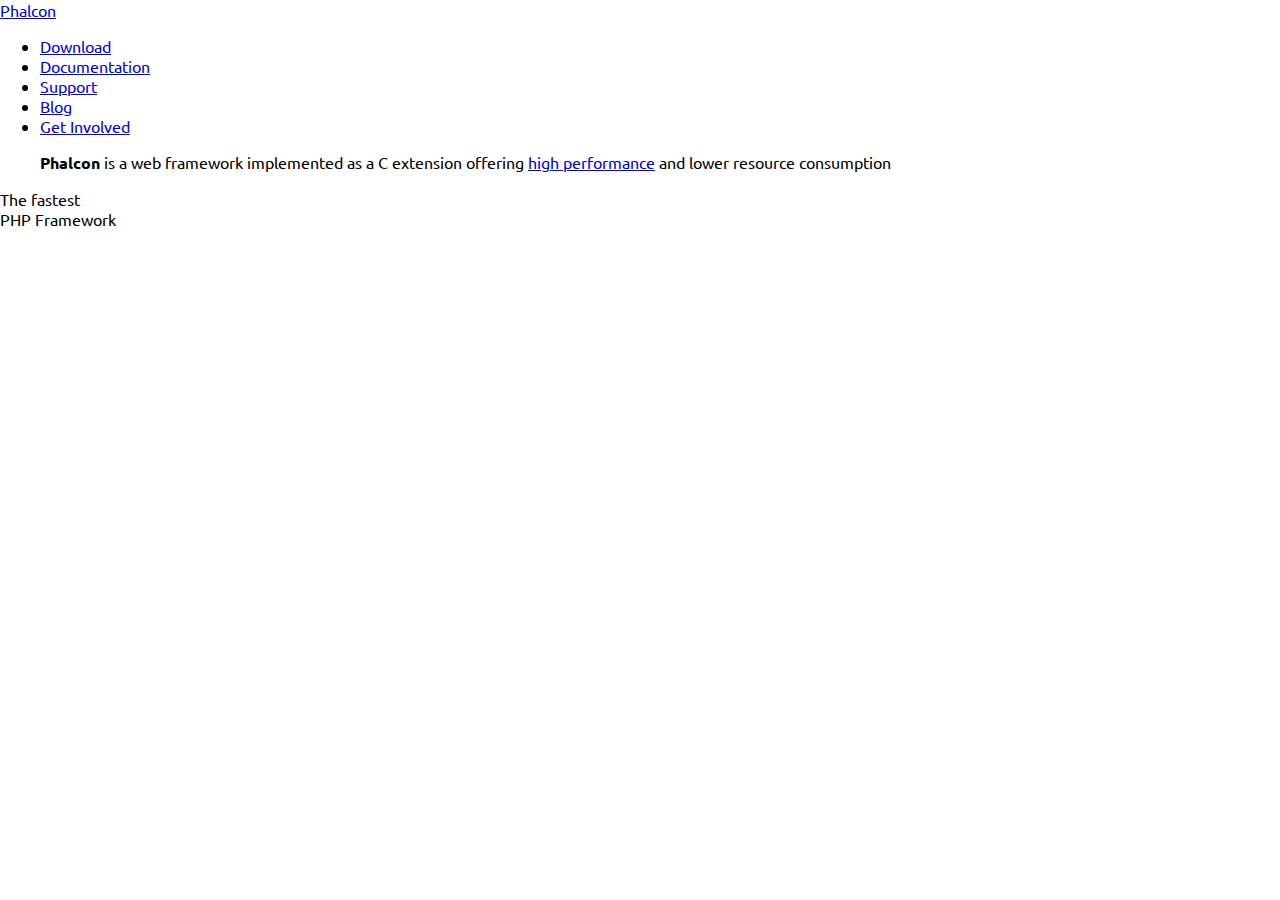
==== html/index.html @ bb8c5176 "структура для верстки" ====
<!DOCTYPE html>
<html lang="ru">
<head>
    <meta charset="utf-8">

    <title></title>

    <link href='http://fonts.googleapis.com/css?family=Ubuntu&amp;subset=latin,cyrillic-ext' rel='stylesheet' type='text/css'>
    <link rel="stylesheet" type="text/css" media="all" href="css/style.css?v=1" />

</head>
<body>

<div class="wrapper">

    <div class="header">
        <a class="logo" href="#">Phalcon</a>
        <div class="header-right">
            <!-- Github widget -->
        </div>
        <ul class="header-nav">

            <li><a class="header-nav-link" href="#">Download</a></li>
            <li><a class="header-nav-link" href="#">Documentation</a></li>
            <li><a class="header-nav-link" href="#">Support</a></li>
            <li><a class="header-nav-link" href="#">Blog</a></li>
            <li><a class="header-nav-link" href="#">Get Involved</a></li>
        </ul>
    </div>


    <blockquote class="header-intro">
        <strong>Phalcon</strong> is a web framework implemented as a C extension offering <a href="#">high performance</a> and lower resource consumption
    </blockquote>

    <div class="main-teaser">

        <div class="main-teaser-title">The fastest<br/>PHP Framework</div>

        <div class="main-teaser-left">

        </div>

        <div class="main-teaser-right">

        </div>

    </div>

</div>

</body>
</html>
---- html/css/style.css ----
body, html {margin: 0; padding:0; height: 100%;}

body {background: #fff; color: #000000; font: 16px/20px Ubuntu, sans-serif; }
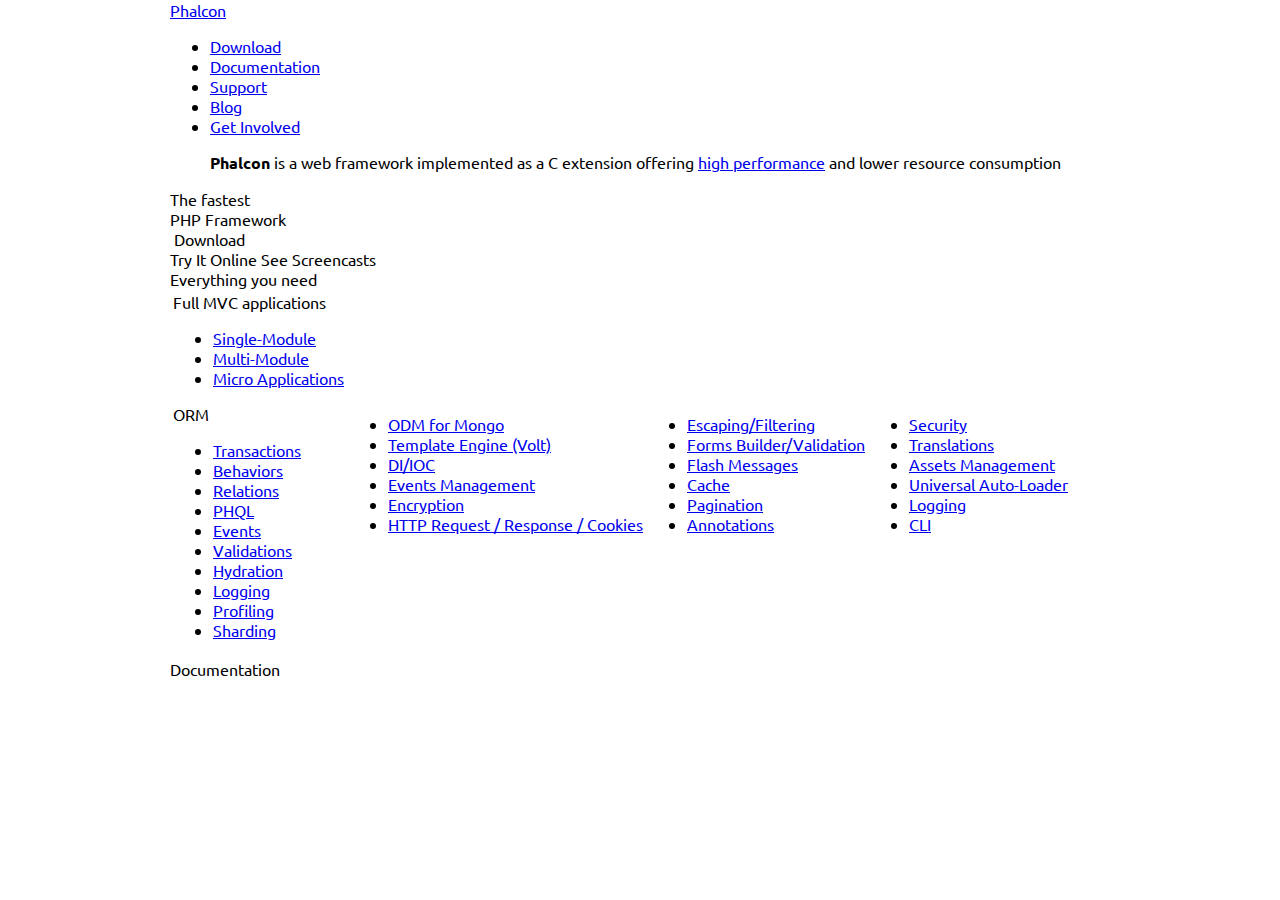
==== commit 6efb3ea9: "начальная разметка для главной" ====
--- a/html/index.html
+++ b/html/index.html
@@ -39,12 +39,84 @@
 
         <div class="main-teaser-left">
 
+            <img src="assets/chart.png" alt="" />
+
+            <span class="button-large">Download</span>
+
         </div>
 
         <div class="main-teaser-right">
-
+            <span class="button-medium">Try It Online</span>
+            <span class="button-medium">See Screencasts</span>
         </div>
 
+    </div>
+
+    <div>
+        <div class="title-huge">Everything you need</div>
+
+        <table class="features-table">
+            <tr>
+                <td>
+                    <div class="h4">Full MVC applications</div>
+                    <ul>
+                        <li><a class="link-black" href="#">Single-Module</a></li>
+                        <li><a class="link-black" href="#">Multi-Module</a></li>
+                        <li><a class="link-black" href="#">Micro Applications</a></li>
+                    </ul>
+                    <div class="h4">ORM</div>
+                    <ul class="two-columns">
+                        <li><a class="link-black" href="#">Transactions</a></li>
+
+                        <li><a class="link-black" href="#">Behaviors</a></li>
+                        <li><a class="link-black" href="#">Relations</a></li>
+                        <li><a class="link-black" href="#">PHQL</a></li>
+                        <li><a class="link-black" href="#">Events</a></li>
+
+                        <li><a class="link-black" href="#">Validations</a></li>
+                        <li><a class="link-black" href="#">Hydration</a></li>
+                        <li><a class="link-black" href="#">Logging</a></li>
+                        <li><a class="link-black" href="#">Profiling</a></li>
+                        <li><a class="link-black" href="#">Sharding</a></li>
+                    </ul>
+                </td>
+                <td>
+                    <ul class="unstyled">
+                        <li><a class="link-black" href="#">ODM for Mongo</a></li>
+                        <li><a class="link-black" href="#">Template Engine (Volt)</a></li>
+                        <li><a class="link-black" href="#">DI/IOC</a></li>
+                        <li><a class="link-black" href="#">Events Management</a></li>
+                        <li><a class="link-black" href="#">Encryption</a></li>
+                        <li><a class="link-black" href="#">HTTP Request / Response / Cookies</a></li>
+                    </ul>
+                </td>
+                <td>
+
+                    <ul class="unstyled">
+                        <li><a class="link-black" href="#">Escaping/Filtering</a></li>
+                        <li><a class="link-black" href="#">Forms Builder/Validation</a></li>
+                        <li><a class="link-black" href="#">Flash Messages</a></li>
+                        <li><a class="link-black" href="#">Cache</a></li>
+                        <li><a class="link-black" href="#">Pagination</a></li>
+                        <li><a class="link-black" href="#">Annotations</a></li>
+                    </ul>
+
+                </td>
+                <td>
+                    <ul class="unstyled">
+                        <li><a class="link-black" href="#">Security</a></li>
+                        <li><a class="link-black" href="#">Translations</a></li>
+                        <li><a class="link-black" href="#">Assets Management</a></li>
+                        <li><a class="link-black" href="#">Universal Auto-Loader</a></li>
+                        <li><a class="link-black" href="#">Logging</a></li>
+                        <li><a class="link-black" href="#">CLI</a></li>
+                    </ul>
+                </td>
+            </tr>
+        </table>
+        <div class="documentation-button-wrap">
+            <span class="button-square black">Documentation</span>
+        </div>
     </div>
 
 </div>
--- a/html/css/style.css
+++ b/html/css/style.css
@@ -5,3 +5,4 @@
 body {background: #fff; color: #000000; font: 16px/20px Ubuntu, sans-serif; }
 
 
+.wrapper {margin: 0 auto; width: 940px; padding: 0 20px;}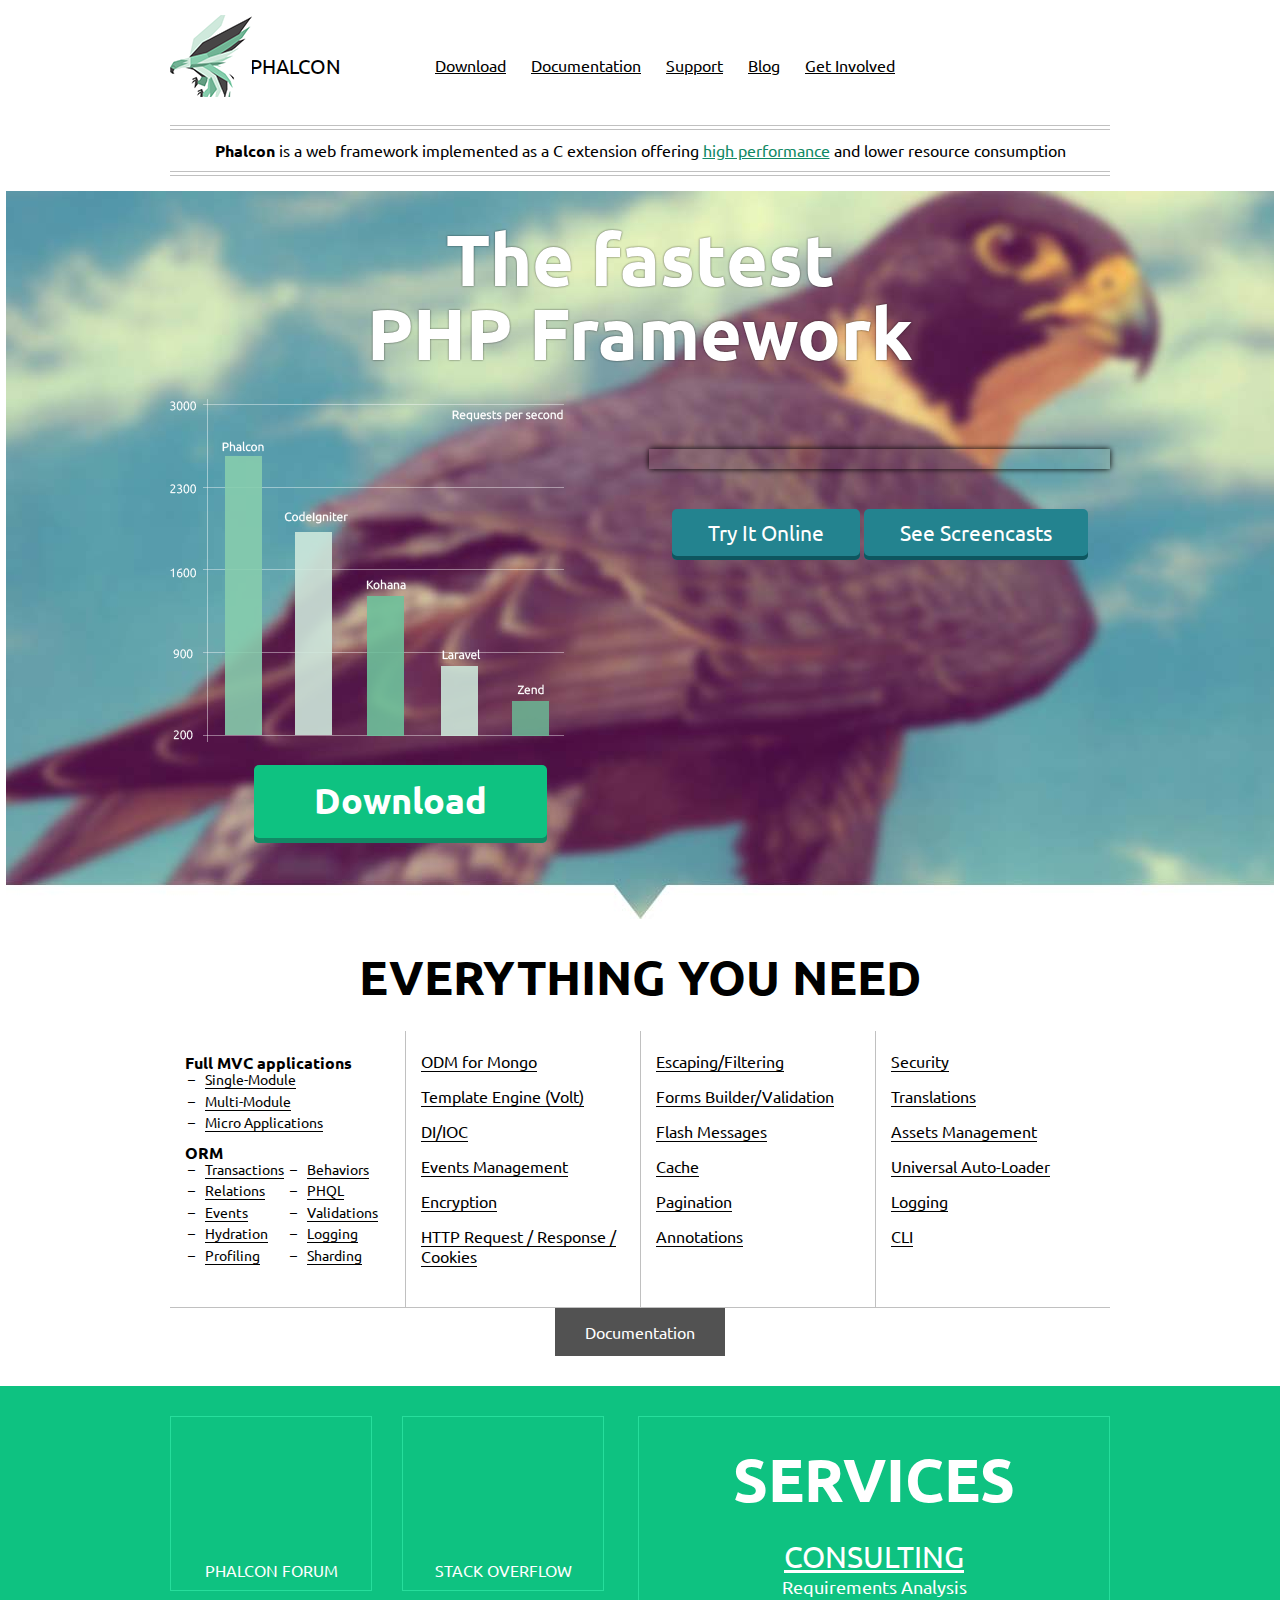
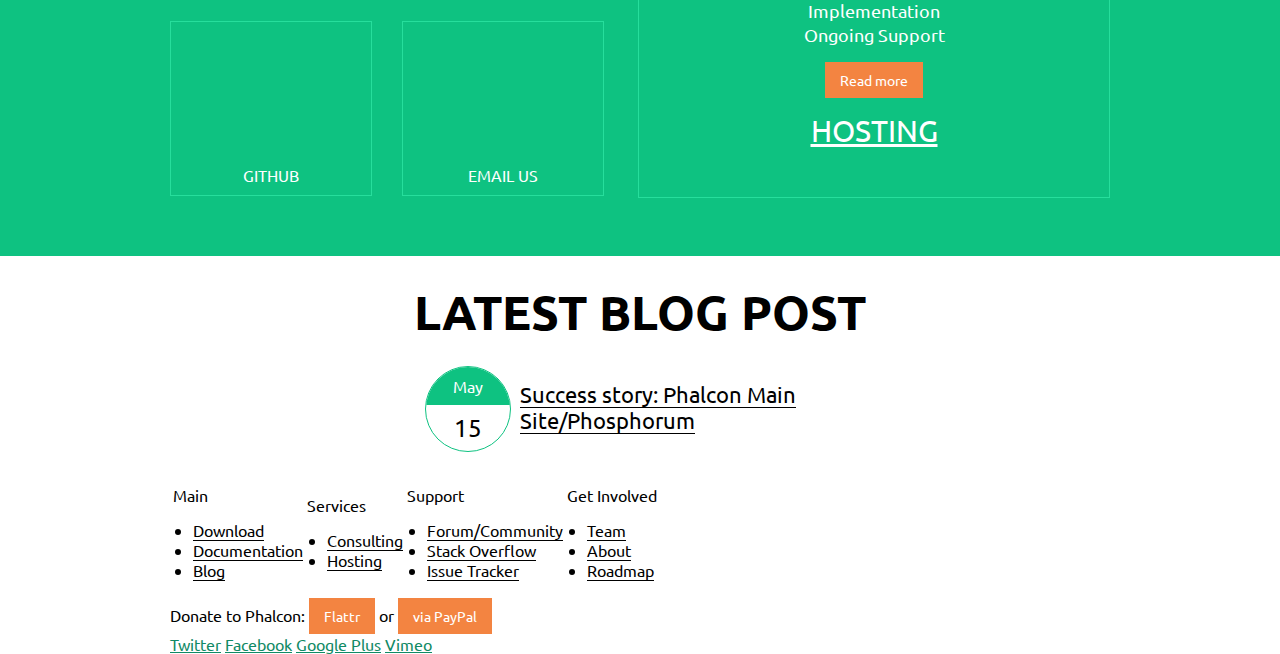
==== commit 9e67ae01: "верстка главной" ====
--- a/html/index.html
+++ b/html/index.html
@@ -13,111 +13,240 @@
 
 <div class="wrapper">
 
-    <div class="header">
-        <a class="logo" href="#">Phalcon</a>
-        <div class="header-right">
-            <!-- Github widget -->
-        </div>
-        <ul class="header-nav">
-
-            <li><a class="header-nav-link" href="#">Download</a></li>
-            <li><a class="header-nav-link" href="#">Documentation</a></li>
-            <li><a class="header-nav-link" href="#">Support</a></li>
-            <li><a class="header-nav-link" href="#">Blog</a></li>
-            <li><a class="header-nav-link" href="#">Get Involved</a></li>
-        </ul>
-    </div>
-
-
-    <blockquote class="header-intro">
-        <strong>Phalcon</strong> is a web framework implemented as a C extension offering <a href="#">high performance</a> and lower resource consumption
-    </blockquote>
+    <div class="size-wrap">
+
+        <div class="header">
+            <a class="header-logo" href="#">Phalcon</a>
+            <div class="header-right">
+                <iframe src="http://ghbtns.com/github-btn.html?user=phalcon&amp;repo=cphalcon&amp;type=watch&amp;count=true&amp;size=large"
+                        allowtransparency="true" frameborder="0" scrolling="0" width="130px" height="30px"></iframe>
+            </div>
+            <ul class="header-nav">
+
+                <li><a class="header-nav-link" href="#">Download</a></li>
+                <li><a class="header-nav-link" href="#">Documentation</a></li>
+                <li><a class="header-nav-link" href="#">Support</a></li>
+                <li><a class="header-nav-link" href="#">Blog</a></li>
+                <li><a class="header-nav-link" href="#">Get Involved</a></li>
+            </ul>
+        </div>
+
+
+        <blockquote class="header-intro">
+            <strong>Phalcon</strong> is a web framework implemented as a C extension offering <a href="#">high performance</a> and lower resource consumption
+        </blockquote>
+
+    </div>
 
     <div class="main-teaser">
 
-        <div class="main-teaser-title">The fastest<br/>PHP Framework</div>
-
-        <div class="main-teaser-left">
-
-            <img src="assets/chart.png" alt="" />
-
-            <span class="button-large">Download</span>
-
-        </div>
-
-        <div class="main-teaser-right">
-            <span class="button-medium">Try It Online</span>
-            <span class="button-medium">See Screencasts</span>
-        </div>
-
-    </div>
-
-    <div>
-        <div class="title-huge">Everything you need</div>
-
-        <table class="features-table">
+        <div class="size-wrap clear-fix">
+
+            <div class="main-teaser-title">The fastest<br/>PHP Framework</div>
+
+            <div class="main-teaser-left">
+
+                <div class="teser-chart-wrap">
+                    <img src="assets/chart.png" alt="" />
+                </div>
+
+                <span class="button-large">Download</span>
+
+            </div>
+
+            <div class="main-teaser-right">
+
+                <div class="teaser-video-wrap">
+                    <img src="assets/video.png" alt=""/>
+                </div>
+                <span class="button-medium">Try It Online</span>
+                <span class="button-medium">See Screencasts</span>
+            </div>
+
+        </div>
+
+    </div>
+
+    <div class="size-wrap">
+        <div class="features-wrap">
+
+            <div class="title-huge">Everything you need</div>
+
+            <table class="features-table">
+                <tr>
+                    <td>
+                        <div class="h4">Full MVC applications</div>
+                        <ul class="dash-list small">
+                            <li><a class="link-black" href="#">Single-Module</a></li>
+                            <li><a class="link-black" href="#">Multi-Module</a></li>
+                            <li><a class="link-black" href="#">Micro Applications</a></li>
+                        </ul>
+                        <div class="h4">ORM</div>
+                        <ul class="two-columns dash-list small">
+                            <li><a class="link-black" href="#">Transactions</a></li>
+
+                            <li><a class="link-black" href="#">Behaviors</a></li>
+                            <li><a class="link-black" href="#">Relations</a></li>
+                            <li><a class="link-black" href="#">PHQL</a></li>
+                            <li><a class="link-black" href="#">Events</a></li>
+
+                            <li><a class="link-black" href="#">Validations</a></li>
+                            <li><a class="link-black" href="#">Hydration</a></li>
+                            <li><a class="link-black" href="#">Logging</a></li>
+                            <li><a class="link-black" href="#">Profiling</a></li>
+                            <li><a class="link-black" href="#">Sharding</a></li>
+                        </ul>
+                    </td>
+                    <td>
+                        <ul class="unstyled">
+                            <li><a class="link-black" href="#">ODM for Mongo</a></li>
+                            <li><a class="link-black" href="#">Template Engine (Volt)</a></li>
+                            <li><a class="link-black" href="#">DI/IOC</a></li>
+                            <li><a class="link-black" href="#">Events Management</a></li>
+                            <li><a class="link-black" href="#">Encryption</a></li>
+                            <li><a class="link-black" href="#">HTTP Request / Response / Cookies</a></li>
+                        </ul>
+                    </td>
+                    <td>
+
+                        <ul class="unstyled">
+                            <li><a class="link-black" href="#">Escaping/Filtering</a></li>
+                            <li><a class="link-black" href="#">Forms Builder/Validation</a></li>
+                            <li><a class="link-black" href="#">Flash Messages</a></li>
+                            <li><a class="link-black" href="#">Cache</a></li>
+                            <li><a class="link-black" href="#">Pagination</a></li>
+                            <li><a class="link-black" href="#">Annotations</a></li>
+                        </ul>
+
+                    </td>
+                    <td>
+                        <ul class="unstyled">
+                            <li><a class="link-black" href="#">Security</a></li>
+                            <li><a class="link-black" href="#">Translations</a></li>
+                            <li><a class="link-black" href="#">Assets Management</a></li>
+                            <li><a class="link-black" href="#">Universal Auto-Loader</a></li>
+                            <li><a class="link-black" href="#">Logging</a></li>
+                            <li><a class="link-black" href="#">CLI</a></li>
+                        </ul>
+                    </td>
+                </tr>
+            </table>
+            <div class="documentation-button-wrap">
+                <span class="button black">Documentation</span>
+            </div>
+        </div>
+
+    </div>
+
+
+    <div class="green-block">
+        <div class="size-wrap useful-links-wrap clear-fix">
+
+            <div class="services-links-wrap">
+                <div class="services-links">
+                    <a class="service-link" href="#">
+                        <i class="icon-large icon-forum"></i>
+                        <span class="service-link-text">Phalcon Forum</span>
+                    </a>
+                    <a class="service-link" href="#">
+                        <i class="icon-large icon-so"></i>
+                        <span class="service-link-text">Stack Overflow</span>
+                    </a>
+                    <a class="service-link" href="#">
+                        <i class="icon-large icon-github"></i>
+                        <span class="service-link-text">Github</span>
+                    </a>
+                    <a class="service-link" href="#">
+                        <i class="icon-large icon-email"></i>
+                        <span class="service-link-text">Email Us</span>
+                    </a>
+                </div>
+            </div>
+
+            <div class="services-block">
+                <div class="services-block-title">Services</div>
+
+                <a class="services-block-link" href="#">Consulting</a><br/>
+                Requirements Analysis<br/>Implementation<br/>Ongoing Support<br/>
+                <p><a href="#" class="button button-small orange">Read more</a></p>
+                <a class="services-block-link" href="#">Hosting</a>
+
+            </div>
+
+        </div>
+    </div>
+
+
+    <div class="size-wrap">
+        <div class="blog-post-wrap">
+            <div class="title-huge">Latest Blog Post</div>
+            <div class="blog-post">
+                <div class="blog-post-date">
+                    <div class="month">May</div>
+                    <div class="day">15</div>
+                </div>
+                <div class="blog-post-title">
+                    <a href="#" class="link-black">Success story: Phalcon Main Site/Phosphorum</a>
+                </div>
+            </div>
+        </div>
+    </div>
+
+
+
+
+    <div class="size-wrap footer-wrap">
+
+        <table class="footer-links">
             <tr>
                 <td>
-                    <div class="h4">Full MVC applications</div>
-                    <ul>
-                        <li><a class="link-black" href="#">Single-Module</a></li>
-                        <li><a class="link-black" href="#">Multi-Module</a></li>
-                        <li><a class="link-black" href="#">Micro Applications</a></li>
-                    </ul>
-                    <div class="h4">ORM</div>
-                    <ul class="two-columns">
-                        <li><a class="link-black" href="#">Transactions</a></li>
-
-                        <li><a class="link-black" href="#">Behaviors</a></li>
-                        <li><a class="link-black" href="#">Relations</a></li>
-                        <li><a class="link-black" href="#">PHQL</a></li>
-                        <li><a class="link-black" href="#">Events</a></li>
-
-                        <li><a class="link-black" href="#">Validations</a></li>
-                        <li><a class="link-black" href="#">Hydration</a></li>
-                        <li><a class="link-black" href="#">Logging</a></li>
-                        <li><a class="link-black" href="#">Profiling</a></li>
-                        <li><a class="link-black" href="#">Sharding</a></li>
-                    </ul>
-                </td>
-                <td>
-                    <ul class="unstyled">
-                        <li><a class="link-black" href="#">ODM for Mongo</a></li>
-                        <li><a class="link-black" href="#">Template Engine (Volt)</a></li>
-                        <li><a class="link-black" href="#">DI/IOC</a></li>
-                        <li><a class="link-black" href="#">Events Management</a></li>
-                        <li><a class="link-black" href="#">Encryption</a></li>
-                        <li><a class="link-black" href="#">HTTP Request / Response / Cookies</a></li>
-                    </ul>
-                </td>
-                <td>
-
-                    <ul class="unstyled">
-                        <li><a class="link-black" href="#">Escaping/Filtering</a></li>
-                        <li><a class="link-black" href="#">Forms Builder/Validation</a></li>
-                        <li><a class="link-black" href="#">Flash Messages</a></li>
-                        <li><a class="link-black" href="#">Cache</a></li>
-                        <li><a class="link-black" href="#">Pagination</a></li>
-                        <li><a class="link-black" href="#">Annotations</a></li>
-                    </ul>
-
-                </td>
-                <td>
-                    <ul class="unstyled">
-                        <li><a class="link-black" href="#">Security</a></li>
-                        <li><a class="link-black" href="#">Translations</a></li>
-                        <li><a class="link-black" href="#">Assets Management</a></li>
-                        <li><a class="link-black" href="#">Universal Auto-Loader</a></li>
-                        <li><a class="link-black" href="#">Logging</a></li>
-                        <li><a class="link-black" href="#">CLI</a></li>
+                    <div class="footer-links-title">Main</div>
+                    <ul class="footer-links-list">
+                        <li><a href="#" class="link-black">Download</a></li>
+                        <li><a href="#" class="link-black">Documentation</a></li>
+                        <li><a href="#" class="link-black">Blog</a></li>
+                    </ul>
+                </td>
+                <td>
+                    <div class="footer-links-title">Services</div>
+                    <ul class="footer-links-list">
+                        <li><a href="#" class="link-black">Consulting</a></li>
+                        <li><a href="#" class="link-black">Hosting</a></li>
+                    </ul>
+                </td>
+                <td>
+                    <div class="footer-links-title">Support</div>
+                    <ul class="footer-links-list">
+                        <li><a href="#" class="link-black">Forum/Community</a></li>
+                        <li><a href="#" class="link-black">Stack Overflow</a></li>
+                        <li><a href="#" class="link-black">Issue Tracker</a></li>
+                    </ul>
+                </td>
+                <td>
+                    <div class="footer-links-title">Get Involved</div>
+                    <ul class="footer-links-list">
+                        <li><a href="#" class="link-black">Team</a></li>
+                        <li><a href="#" class="link-black">About</a></li>
+                        <li><a href="#" class="link-black">Roadmap</a></li>
                     </ul>
                 </td>
             </tr>
         </table>
-        <div class="documentation-button-wrap">
-            <span class="button-square black">Documentation</span>
-        </div>
-    </div>
+
+        <div class="donate-wrap">
+            Donate to Phalcon: <a href="#" class="button button-small orange">Flattr</a> or <a href="#" class="button button-small orange">via PayPal</a>
+        </div>
+
+        <div class="social-links">
+            <a href="#" class="social-link tw">Twitter</a>
+            <a href="#" class="social-link fb">Facebook</a>
+            <a href="#" class="social-link gp">Google Plus</a>
+            <a href="#" class="social-link vm">Vimeo</a>
+        </div>
+
+    </div>
+
+
 
 </div>
 
--- a/html/css/style.css
+++ b/html/css/style.css
@@ -4,5 +4,169 @@
 
 body {background: #fff; color: #000000; font: 16px/20px Ubuntu, sans-serif; }
 
+a {color: #118a65;}
+a:hover {color: #000;}
+a:visited {color:#767676; }
 
-.wrapper {margin: 0 auto; width: 940px; padding: 0 20px;}+.link-black {color: #000; text-decoration: none; border-bottom: 1px solid;}
+.link-black:hover {color: #000; border-bottom-color:#0ec281; }
+
+p {margin: 15px 0;}
+
+blockquote {display: block; text-align: center; padding: 15px 0; margin: 15px 0; position: relative; }
+blockquote:before, blockquote:after {content: ''; display: block; height: 3px; width: 100%; position: absolute; left:0; border-color:#c0c0c0; border-width: 1px; border-style: solid none;  }
+blockquote:before {top:0;}
+blockquote:after {bottom: 0;}
+
+.title-huge {font-size: 48px; line-height: 50px; font-weight: bold; text-align: center; text-transform: uppercase; margin:30px 0; }
+h1, .h1 {font-size: 36px; line-height: 38px; font-weight: normal; margin: 15px 0 10px; padding: 0;}
+h2, .h2 {font-size: 30px; line-height: 32px; font-weight: normal; margin: 10px 0 5px; padding: 0 0 0 5px; position: relative;}
+h2:after, .h2:after {
+    content: ''; display: block; height: 1px; width: 100%; border-color:#c0c0c0; border-style: solid none; border-width: 1px; position: absolute; bottom: 0; left: 0;
+}
+
+h3, .h3 {font-size: 24px; line-height: 24px; font-weight: normal; margin: 5px 0 3px;}
+h4, .h4 {font-size: 16px; line-height: 18px; font-weight: bold; margin: 3px 0 2px;}
+
+
+ul {margin: 15px 0; padding: 0 0 0 20px;}
+
+ul.unstyled {list-style: none; padding: 0;}
+
+ul.dash-list {list-style:none; padding: 0; }
+ul.dash-list li {padding: 0 0 0 20px; position: relative;}
+ul.dash-list li:before {content: '\2013'; position: absolute; top:0; left: 3px;}
+
+.small {font-size: 85%; line-height: 85%;}
+
+ul.two-columns {overflow: hidden;}
+ul.two-columns li {width: 50%; float: left; -moz-box-sizing: border-box; -webkit-box-sizing: border-box; box-sizing: border-box}
+/* ui */
+
+
+.button-large {
+    display: inline-block; font-size: 36px; line-height: 38px; font-weight:bold; color: #fff; background: #0ec281; padding: 16px 60px 24px;
+    outline:none; cursor: pointer; border-radius: 5px; box-shadow: inset 0 -5px 0 #118a65;
+}
+a.button-large {color: #fff;}
+
+.button-large:hover {background-color:#12d38d; }
+.button-large:active {background-color:#0da26c; box-shadow: inset 0 -5px 0 #12d38d;}
+
+
+.button-medium {
+    display: inline-block; font-size: 21px; line-height: 23px; color: #fff; background: #23838f; padding: 12px 36px 16px;
+    outline: none; cursor: pointer; border-radius: 5px; box-shadow: inset 0 -4px 0 #0e565f;
+}
+a.button-medium {color: #fff;}
+
+.button-medium:hover {background-color: #1a9eae;}
+.button-medium:active {background-color: #0e565f; box-shadow: inset 0 -4px 0 #23838f;}
+
+.button {display: inline-block; font-size: 16px; line-height: 18px; padding: 15px 30px; outline: none; cursor: pointer; text-decoration: none;}
+.button-small {font-size: 14px; line-height: 16px; padding: 10px 15px;}
+
+.button.black {background:#525252; color: #fff; }
+.button.black:hover {background: #000000;}
+
+
+.button.orange {background:#f38441; color: #fff; }
+.button.orange:hover {background: #f06715;}
+
+/* layout */
+
+.clear-fix:after {content:''; display: block; clear: both;}
+
+.wrapper {}
+.size-wrap {margin: 0 auto; width: 940px; padding: 0 20px;}
+
+
+
+/* elements */
+
+.header { padding:55px 0 20px;  margin: 0 0 30px;}
+
+.header-logo {display:block; float:left; padding:  0 0 0 80px; color: #000; font-size: 20px; line-height: 22px; text-transform: uppercase; text-decoration: none; position: relative;}
+a.header-logo {color: #000;}
+
+.header-logo:before {content: ''; display: block; width: 82px; height: 82px; background: url('../images/logo.png') 0 0; position: absolute; top:-40px; left:0; }
+
+.header-right {width: 160px; float: right;}
+
+.header-nav {list-style: none; margin: 0 170px 0 245px; overflow: hidden;}
+.header-nav li {float: left; margin: 0 0 0 25px; padding: 0;}
+.header-nav li:first-child {margin:0;}
+
+.header-nav-link {color:#000; font-size: 16px; line-height: 18px;}
+
+
+.main-teaser {margin: 15px 0; background: url('../images/bg.jpg') 50% 0 no-repeat; height: 730px; text-align: center;}
+
+.main-teaser-title { color: #fff; text-shadow: 0 0 2px rgba(0,0,0,0.7); font-size: 72px; line-height: 74px; font-weight: bold;  padding: 30px 0;}
+
+.main-teaser-left {width: 49%; float: left;}
+.main-teaser-right {width: 49%; float: right;}
+
+.teser-chart-wrap {margin: 0 0 20px; text-align: left;}
+
+.teaser-video-wrap { margin: 50px 0 40px; box-shadow: 0 0 6px #000;}
+
+
+
+.features-wrap {margin: 0 0 30px;}
+.features-table {width:100%; border-collapse: collapse;  }
+.features-table td {vertical-align: top; border-color: #c0c0c0; border-width: 1px; border-style: none none solid solid; vertical-align: top; padding: 20px 15px; width: 25%; }
+.features-table tr td:first-child {border-left:none;}
+
+.features-table li {margin-bottom:15px; }
+.features-table .small li {margin-bottom: 10px;}
+
+.features-table ul {margin-top: 0;}
+
+.documentation-button-wrap {text-align: center;}
+
+
+
+.green-block {background:#0ec281; color: #fff; padding: 30px 0;}
+
+
+.icon-large {display: inline-block; width: 130px; height: 130px; background: url('../images/icons-large.png');}
+
+.icon-forum {background-position: 0 0;}
+.icon-so {background-position: -130px 0;}
+.icon-github {background-position: 0 -130px;}
+.icon-email {background-position: -130px -130px;}
+
+
+.services-links-wrap {float: left; width: 460px; overflow: hidden;}
+.services-links {margin-left: -30px; overflow: hidden;}
+
+.service-link {
+    display: block; float: left; margin: 0 0 30px 30px; border: 1px solid #27de9c; width: 200px; padding: 10px 0;
+    color: #fff; text-decoration: none; text-transform: uppercase; text-align: center;
+}
+a.service-link {color: #fff;}
+.service-link:hover {color:#fff; border-color: #fff; background:#0caa71; }
+
+.service-link-text {display: block;}
+
+
+.services-block {float: right; width: 470px; height: 380px; border:1px solid #27de9c; text-align: center; font-size: 18px; line-height: 24px;}
+
+.services-block-title {font-size: 60px; line-height: 62px; font-weight: bold; margin: 30px 0; text-transform: uppercase;}
+.services-block-link {font-size: 30px; line-height: 36px; text-transform: uppercase; color: #fff;}
+a.services-block-link {color: #fff;}
+.services-block-link:hover {color: #0d4f37;}
+
+
+
+.blog-post-wrap {margin: 30px 0;}
+
+.blog-post {width: 430px; margin: 0 auto; overflow: hidden;}
+
+.blog-post-date {width: 84px; height: 84px; border: 1px solid #0ec281; border-radius: 50%; overflow: hidden; text-align: center; float: left;}
+.blog-post-date .month {height: 38px; font-size:16px; line-height: 38px; background: #0ec281; color: #fff; }
+.blog-post-date .day {height: 46px; font-size: 24px; line-height: 46px;}
+
+
+.blog-post-title {margin: 15px 0 0 95px; font-size: 22px; line-height: 26px;}
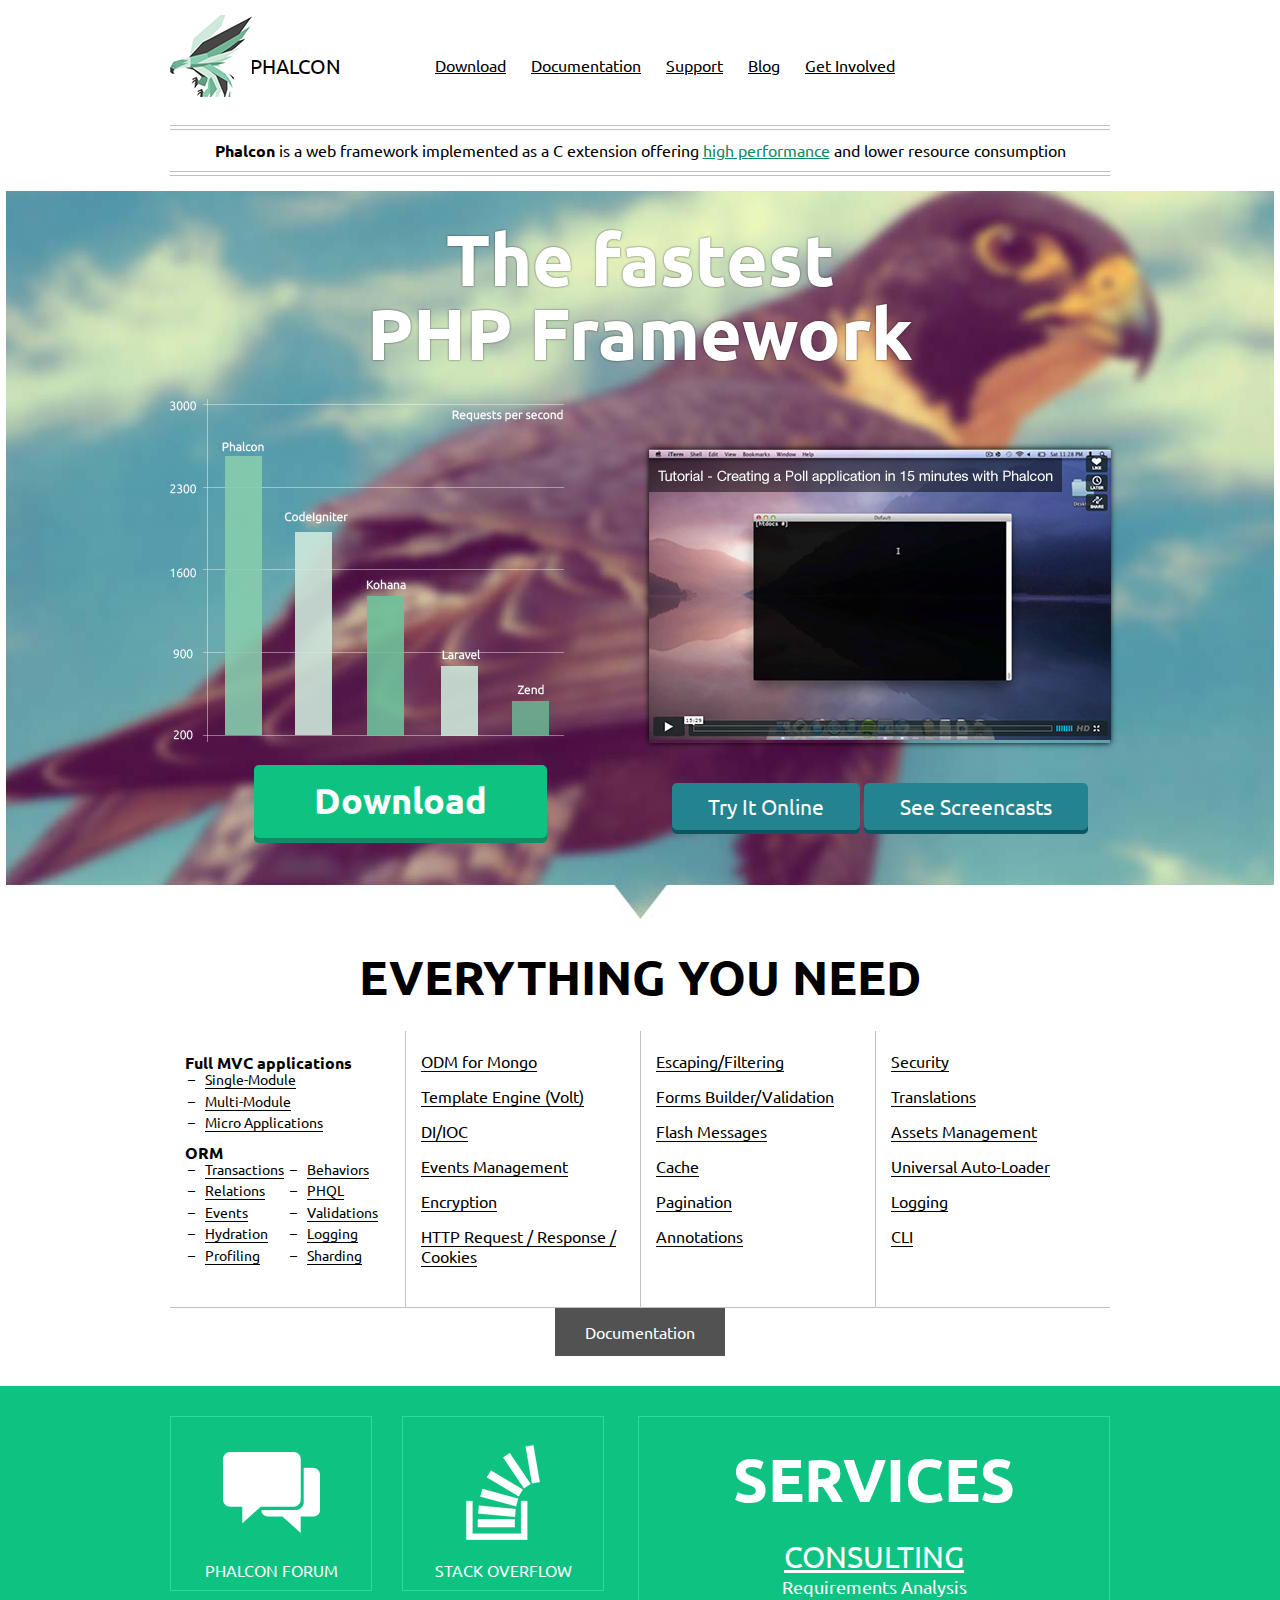
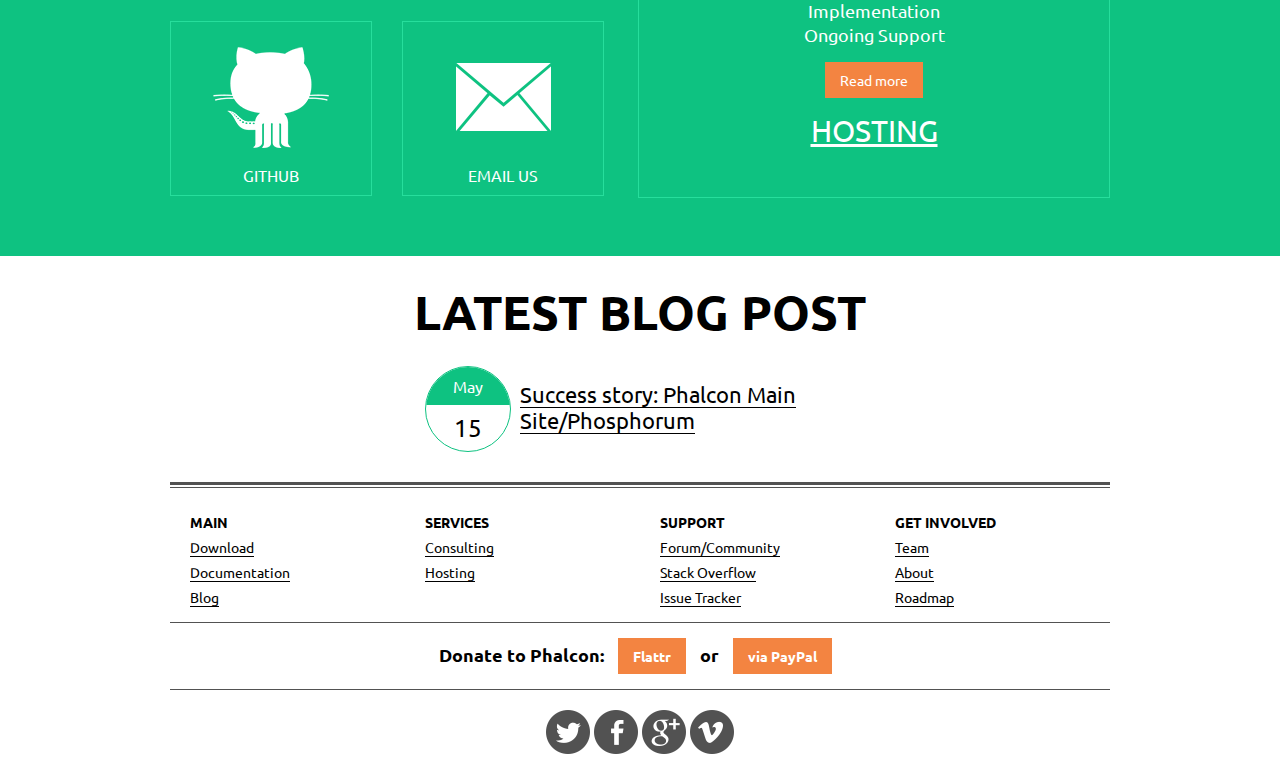
==== commit 83d23863: "Верстка главной" ====
--- a/html/index.html
+++ b/html/index.html
@@ -201,7 +201,7 @@
             <tr>
                 <td>
                     <div class="footer-links-title">Main</div>
-                    <ul class="footer-links-list">
+                    <ul class="footer-links-list unstyled">
                         <li><a href="#" class="link-black">Download</a></li>
                         <li><a href="#" class="link-black">Documentation</a></li>
                         <li><a href="#" class="link-black">Blog</a></li>
@@ -209,14 +209,14 @@
                 </td>
                 <td>
                     <div class="footer-links-title">Services</div>
-                    <ul class="footer-links-list">
+                    <ul class="footer-links-list unstyled">
                         <li><a href="#" class="link-black">Consulting</a></li>
                         <li><a href="#" class="link-black">Hosting</a></li>
                     </ul>
                 </td>
                 <td>
                     <div class="footer-links-title">Support</div>
-                    <ul class="footer-links-list">
+                    <ul class="footer-links-list unstyled">
                         <li><a href="#" class="link-black">Forum/Community</a></li>
                         <li><a href="#" class="link-black">Stack Overflow</a></li>
                         <li><a href="#" class="link-black">Issue Tracker</a></li>
@@ -224,7 +224,7 @@
                 </td>
                 <td>
                     <div class="footer-links-title">Get Involved</div>
-                    <ul class="footer-links-list">
+                    <ul class="footer-links-list unstyled">
                         <li><a href="#" class="link-black">Team</a></li>
                         <li><a href="#" class="link-black">About</a></li>
                         <li><a href="#" class="link-black">Roadmap</a></li>
--- a/html/css/style.css
+++ b/html/css/style.css
@@ -170,3 +170,34 @@
 
 
 .blog-post-title {margin: 15px 0 0 95px; font-size: 22px; line-height: 26px;}
+
+
+
+.footer-wrap { margin-top: 20px; }
+.footer-wrap:before {content: ''; display: block; height: 2px;  border-color:#525252; border-width:3px 0 1px; border-style: solid none; margin-bottom:24px;}
+
+.footer-links {width: 100%; border-collapse: collapse;}
+.footer-links td {vertical-align: top; width: 25%; padding: 0 0 0 20px; font-size: 14px;}
+.footer-links-title {font-weight: bold; text-transform: uppercase; margin: 0 0 5px;}
+
+ul.footer-links-list {margin:0;}
+.footer-links-list li {margin-bottom: 5px;}
+
+.donate-wrap {margin: 10px 0; padding: 15px 0; border-color:#525252; border-width:1px; border-style: solid none; font-size: 18px; line-height: 24px; font-weight: bold; text-align: center;}
+.donate-wrap .button {margin: 0 10px;}
+
+.social-links {padding: 10px 0 20px; text-align: center;}
+
+.social-link {display: inline-block; width: 44px; height: 44px; text-align: left; text-indent: -9999px; overflow: hidden; background: url('../images/social-links.png'); }
+
+.social-link.tw {background-position: 0 0;}
+.social-link.tw:hover {background-position: 0 -44px;}
+
+.social-link.fb {background-position: -44px 0;}
+.social-link.fb:hover {background-position: -44px -44px;}
+
+.social-link.gp {background-position: -88px 0;}
+.social-link.gp:hover {background-position: -88px -44px;}
+
+.social-link.vm {background-position: -132px 0;}
+.social-link.vm:hover {background-position: -132px -44px;}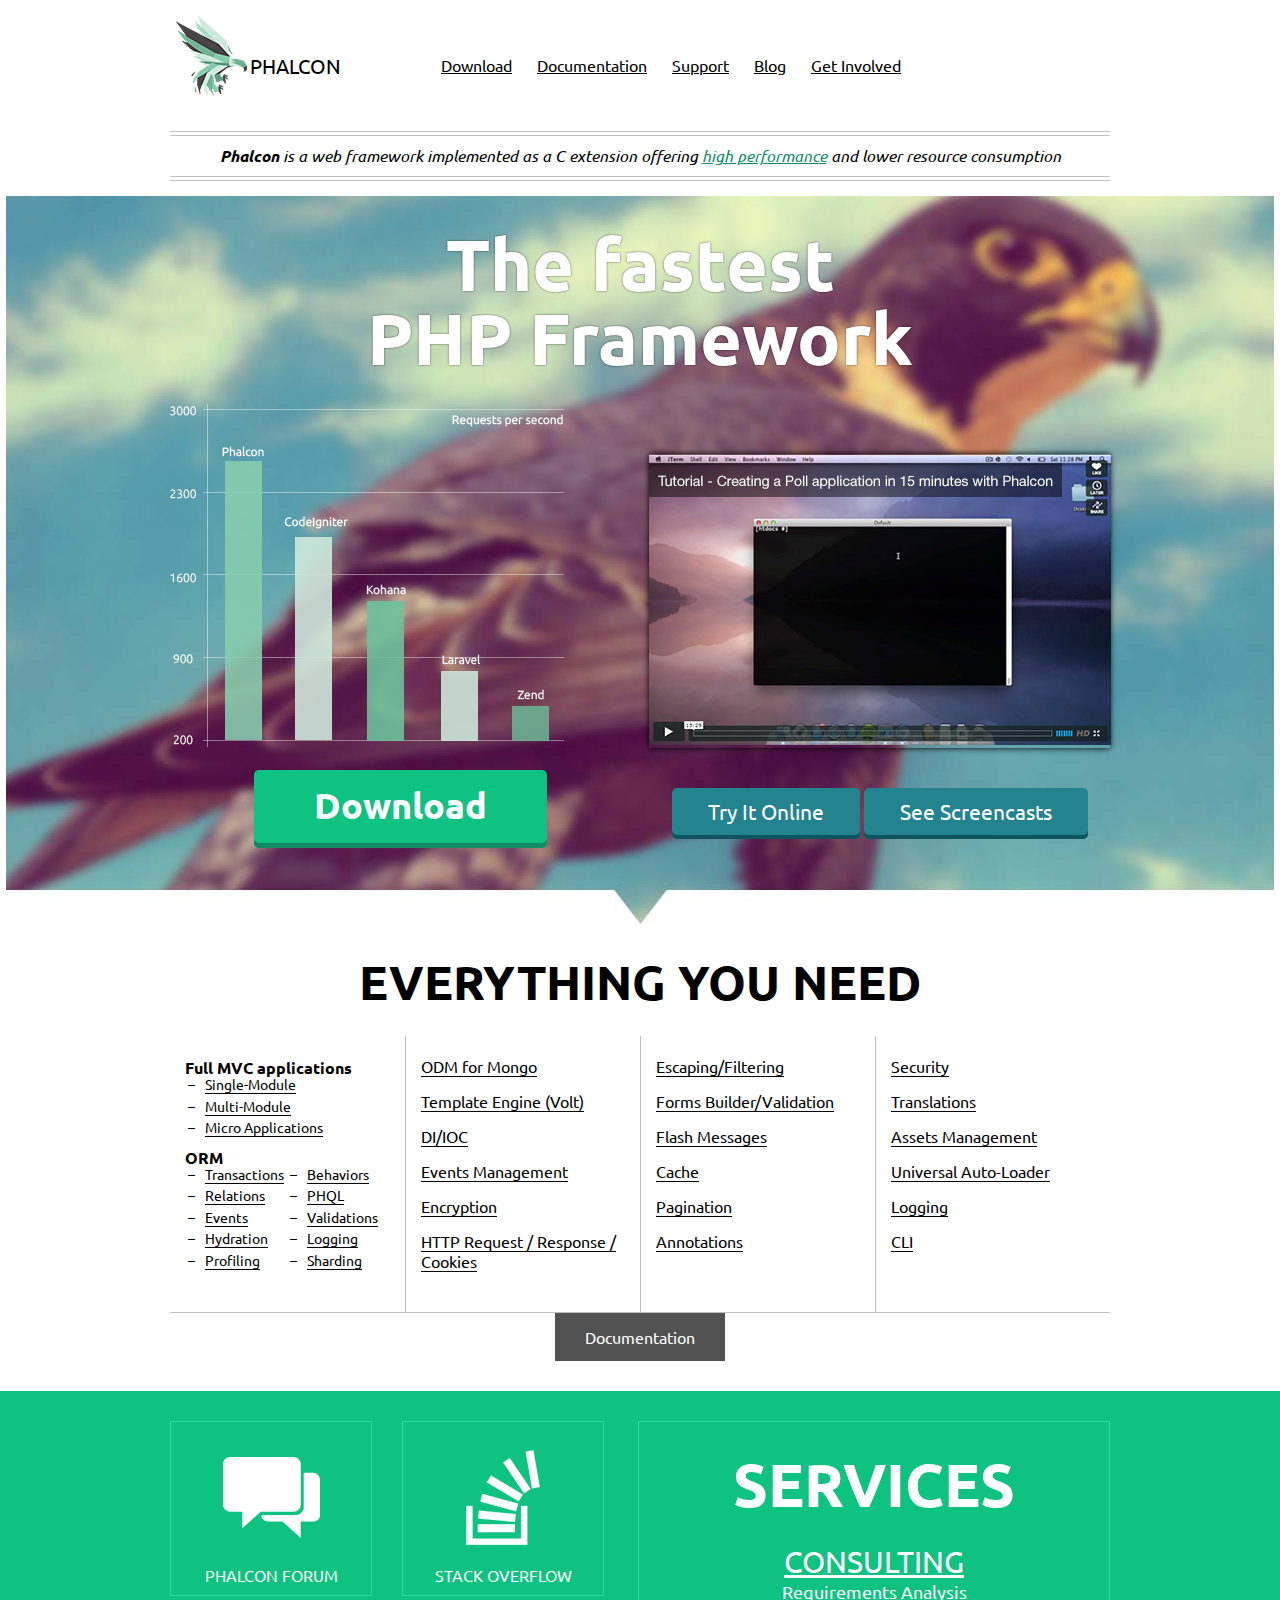
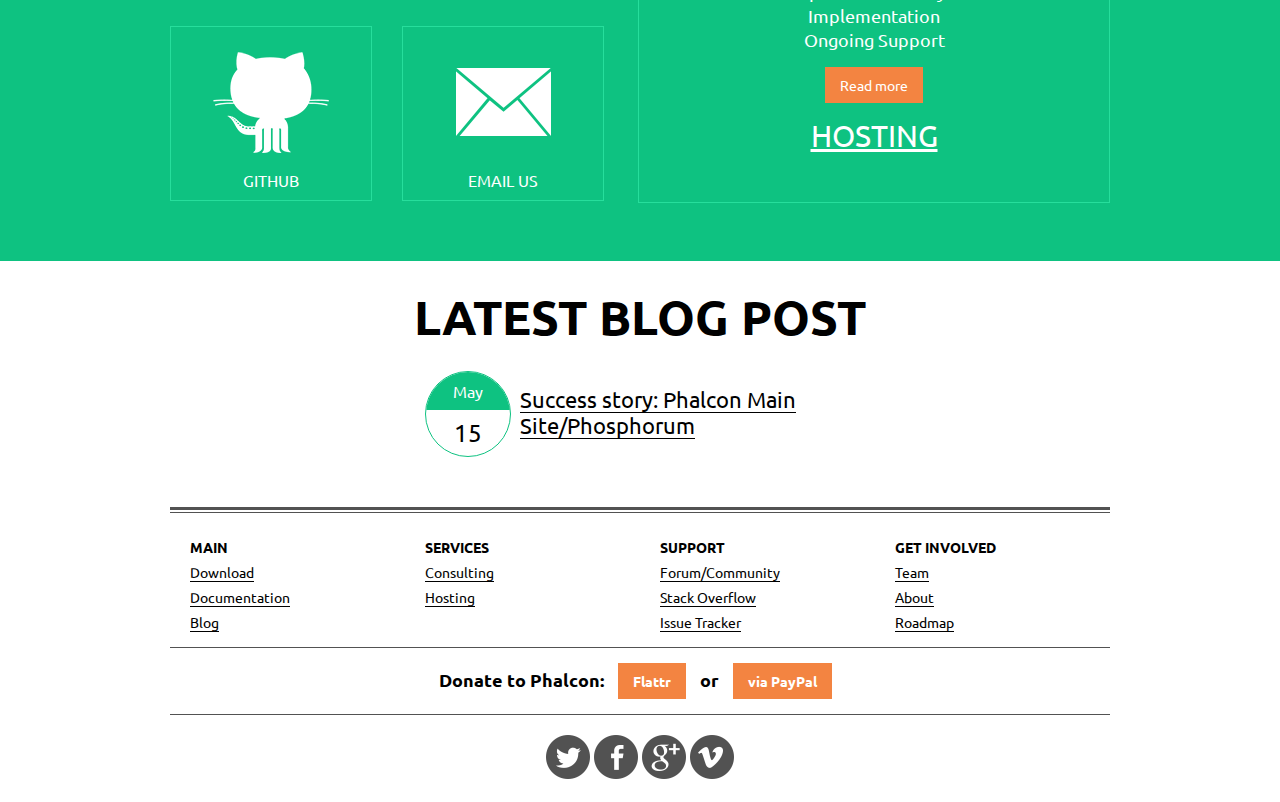
==== commit ec321337: "верстка внутренней" ====
--- a/html/index.html
+++ b/html/index.html
@@ -15,7 +15,7 @@
 
     <div class="size-wrap">
 
-        <div class="header">
+        <div class="header clear-fix">
             <a class="header-logo" href="#">Phalcon</a>
             <div class="header-right">
                 <iframe src="http://ghbtns.com/github-btn.html?user=phalcon&amp;repo=cphalcon&amp;type=watch&amp;count=true&amp;size=large"
@@ -33,7 +33,7 @@
 
 
         <blockquote class="header-intro">
-            <strong>Phalcon</strong> is a web framework implemented as a C extension offering <a href="#">high performance</a> and lower resource consumption
+            <strong>Phalcon</strong> is a web framework implemented as a C extension offering <a href="#" class="link-green">high performance</a> and lower resource consumption
         </blockquote>
 
     </div>
--- a/html/css/style.css
+++ b/html/css/style.css
@@ -4,23 +4,34 @@
 
 body {background: #fff; color: #000000; font: 16px/20px Ubuntu, sans-serif; }
 
-a {color: #118a65;}
+a {color:#118f9e; }
 a:hover {color: #000;}
 a:visited {color:#767676; }
 
+
+.link-green {color: #118a65;}
+
 .link-black {color: #000; text-decoration: none; border-bottom: 1px solid;}
 .link-black:hover {color: #000; border-bottom-color:#0ec281; }
 
 p {margin: 15px 0;}
 
-blockquote {display: block; text-align: center; padding: 15px 0; margin: 15px 0; position: relative; }
+pre {margin: 0;}
+
+blockquote {display: block; text-align: center; padding: 15px 0; margin: 15px 0; position: relative; font-style: italic;}
 blockquote:before, blockquote:after {content: ''; display: block; height: 3px; width: 100%; position: absolute; left:0; border-color:#c0c0c0; border-width: 1px; border-style: solid none;  }
 blockquote:before {top:0;}
 blockquote:after {bottom: 0;}
 
+.note {font-style: italic;}
+
+.highlight {padding: 20px 10px 10px; border-left: 3px solid #0ec281; background:#f2f2f2; color: #000; font: 14px/18px "Courier New", serif; }
+
+
+
 .title-huge {font-size: 48px; line-height: 50px; font-weight: bold; text-align: center; text-transform: uppercase; margin:30px 0; }
 h1, .h1 {font-size: 36px; line-height: 38px; font-weight: normal; margin: 15px 0 10px; padding: 0;}
-h2, .h2 {font-size: 30px; line-height: 32px; font-weight: normal; margin: 10px 0 5px; padding: 0 0 0 5px; position: relative;}
+h2, .h2 {font-size: 30px; line-height: 32px; font-weight: normal; margin: 10px 0 5px; padding: 0 0 5px; position: relative;}
 h2:after, .h2:after {
     content: ''; display: block; height: 1px; width: 100%; border-color:#c0c0c0; border-style: solid none; border-width: 1px; position: absolute; bottom: 0; left: 0;
 }
@@ -28,8 +39,10 @@
 h3, .h3 {font-size: 24px; line-height: 24px; font-weight: normal; margin: 5px 0 3px;}
 h4, .h4 {font-size: 16px; line-height: 18px; font-weight: bold; margin: 3px 0 2px;}
 
-
-ul {margin: 15px 0; padding: 0 0 0 20px;}
+p + h2, p + .h2 {margin-top: 50px;}
+
+
+ul {margin: 15px 0; padding: 0 0 0 26px;}
 
 ul.unstyled {list-style: none; padding: 0;}
 
@@ -73,6 +86,24 @@
 .button.orange {background:#f38441; color: #fff; }
 .button.orange:hover {background: #f06715;}
 
+
+.tabs {margin:30px 0; padding: 0; background: #f2f2f2; list-style:none;}
+.tabs li {margin:0; padding: 0; float: left;}
+
+.tab-link {display: block; position: relative; padding: 10px 40px; font-size:20px; line-height:22px; text-decoration: none; outline: none; color: #000; }
+a.tab-link {color: #000;}
+.tab-link u {text-decoration: none; border-bottom: 1px dashed #9a9a9a;}
+
+.tab-link:hover {background: #0ec281; color:#fff;}
+.tab-link:hover u {border: none;}
+
+.tab-link.active {background: #0ec281; color:#fff;}
+.tab-link.active u {border: none;}
+.tab-link.active:after {
+    content: ''; display: block; width: 0; height: 0; position: absolute; top:100%; left:50%; margin-left: -8px;
+    border-width: 8px; border-style: solid solid none; border-color: #0ec281 transparent; border-color: #0ec281 rgba(255,255,255,0);
+}
+
 /* layout */
 
 .clear-fix:after {content:''; display: block; clear: both;}
@@ -91,13 +122,16 @@
 
 .header-logo:before {content: ''; display: block; width: 82px; height: 82px; background: url('../images/logo.png') 0 0; position: absolute; top:-40px; left:0; }
 
-.header-right {width: 160px; float: right;}
+.header-right {width: 160px; float: right; margin-top: -7px;}
 
 .header-nav {list-style: none; margin: 0 170px 0 245px; overflow: hidden;}
 .header-nav li {float: left; margin: 0 0 0 25px; padding: 0;}
 .header-nav li:first-child {margin:0;}
 
 .header-nav-link {color:#000; font-size: 16px; line-height: 18px;}
+a.header-nav-link {color:#000;}
+
+.header-line {min-width:980px; height: 88px; background: url('../images/header-line.jpg') 50% 0 no-repeat; margin: 0 0 20px; }
 
 
 .main-teaser {margin: 15px 0; background: url('../images/bg.jpg') 50% 0 no-repeat; height: 730px; text-align: center;}
@@ -173,7 +207,7 @@
 
 
 
-.footer-wrap { margin-top: 20px; }
+.footer-wrap { margin-top: 50px; }
 .footer-wrap:before {content: ''; display: block; height: 2px;  border-color:#525252; border-width:3px 0 1px; border-style: solid none; margin-bottom:24px;}
 
 .footer-links {width: 100%; border-collapse: collapse;}
